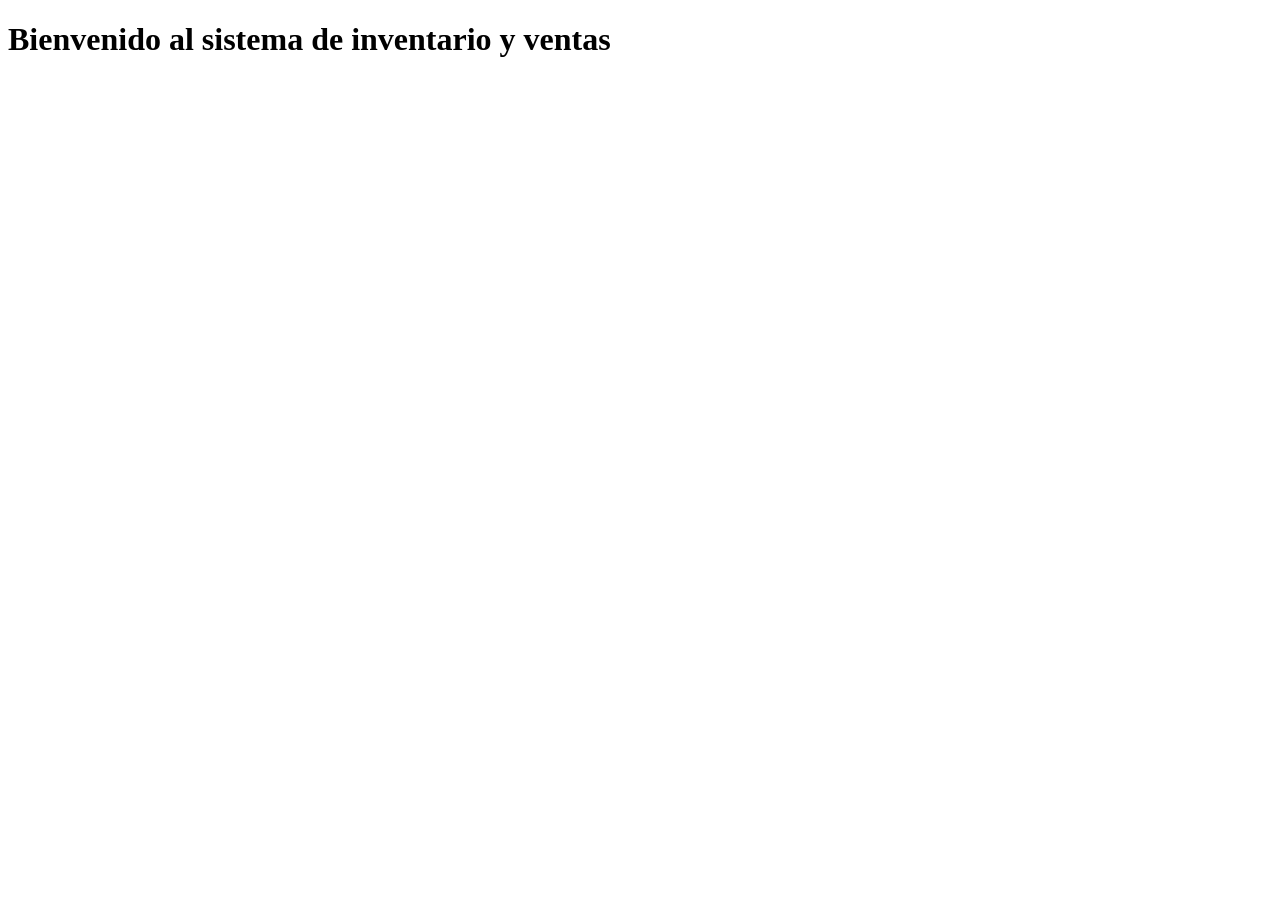
==== index.html @ 7f97ab8c "Primer commit: Estructura base del sistma" ====
<!DOCTYPE html>
<html lang="en">
<head>
    <meta charset="UTF-8">
    <meta name="viewport" content="width=device-width, initial-scale=1.0">
    <title>Sistema de inventario - Luis Carranza</title>
</head>
<body>
    <h1>Bienvenido al sistema de inventario y ventas</h1>
</body>
</html>
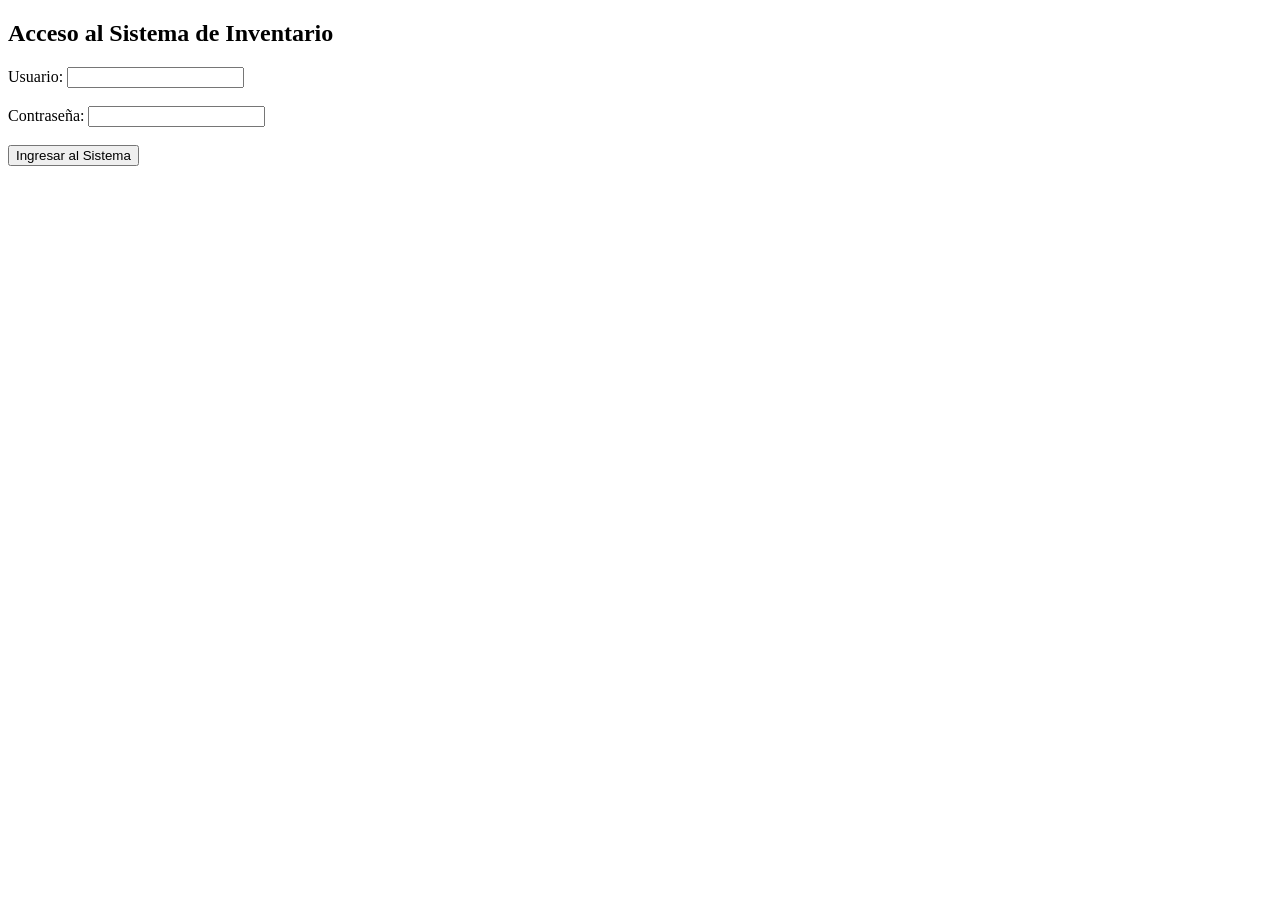
==== commit d6e454c8: "Agregado el formulario de login al sistema" ====
--- a/index.html
+++ b/index.html
@@ -6,6 +6,24 @@
     <title>Sistema de inventario - Luis Carranza</title>
 </head>
 <body>
-    <h1>Bienvenido al sistema de inventario y ventas</h1>
+    <div class="login-container">
+    <h2>Acceso al Sistema de Inventario</h2>
+    
+    <form action="#" method="POST">
+        
+        <label for="usuario">Usuario:</label>
+        <input type="text" id="usuario" name="usuario" required>
+        
+        <br><br>
+        
+        <label for="password">Contraseña:</label>
+        <input type="password" id="password" name="password" required>
+        
+        <br><br>
+        
+        <button type="submit">Ingresar al Sistema</button>
+        
+    </form>
+</div>
 </body>
 </html>
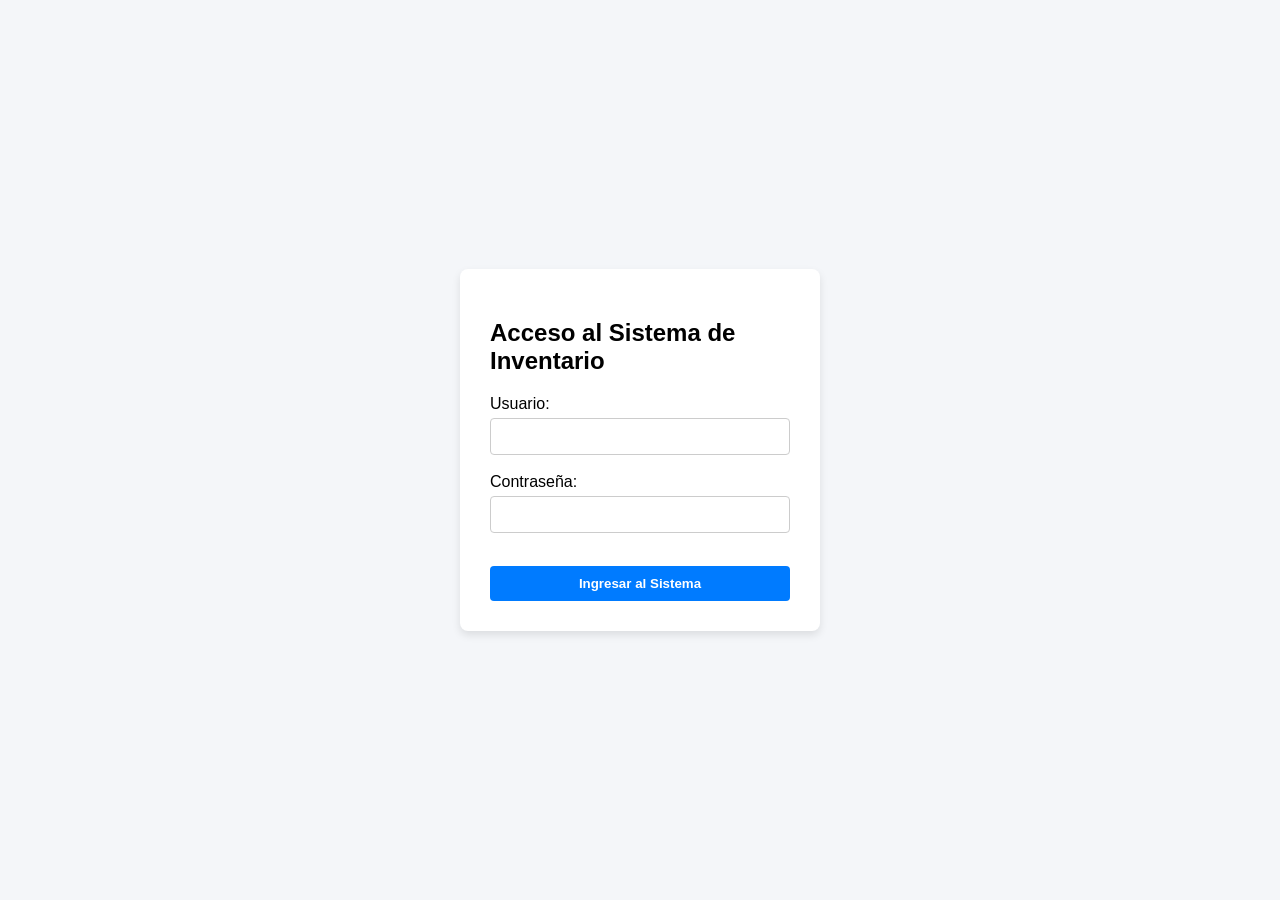
==== commit f967525c: "Agregado el diseño css al formulario de login" ====
--- a/index.html
+++ b/index.html
@@ -4,6 +4,7 @@
     <meta charset="UTF-8">
     <meta name="viewport" content="width=device-width, initial-scale=1.0">
     <title>Sistema de inventario - Luis Carranza</title>
+    <link rel="stylesheet" href="style.css">
 </head>
 <body>
     <div class="login-container">
--- a/style.css
+++ b/style.css
@@ -0,0 +1,42 @@
+body {
+font-family: Arial, sans-serif;
+background-color: #f4f6f9;
+display: flex;
+justify-content: center;
+align-items: center;
+height: 100vh;
+margin: 0;
+}
+
+.login-container {
+background-color: white;
+padding: 30px;
+border-radius: 8px;
+box-shadow: 0 4px 8px rgba(0,0,0,0.1);
+width: 300px;
+}
+
+input {
+width: 100%;
+padding: 10px;
+margin-top: 5px;
+border: 1px solid #ccc;
+border-radius: 4px;
+box-sizing: border-box;
+}
+
+button {
+width: 100%;
+padding: 10px;
+background-color: #007bff;
+color: white;
+border: none;
+border-radius: 4px;
+cursor: pointer;
+font-weight: bold;
+margin-top: 15px;
+}
+
+button:hover {
+background-color: #0056b3;
+}
